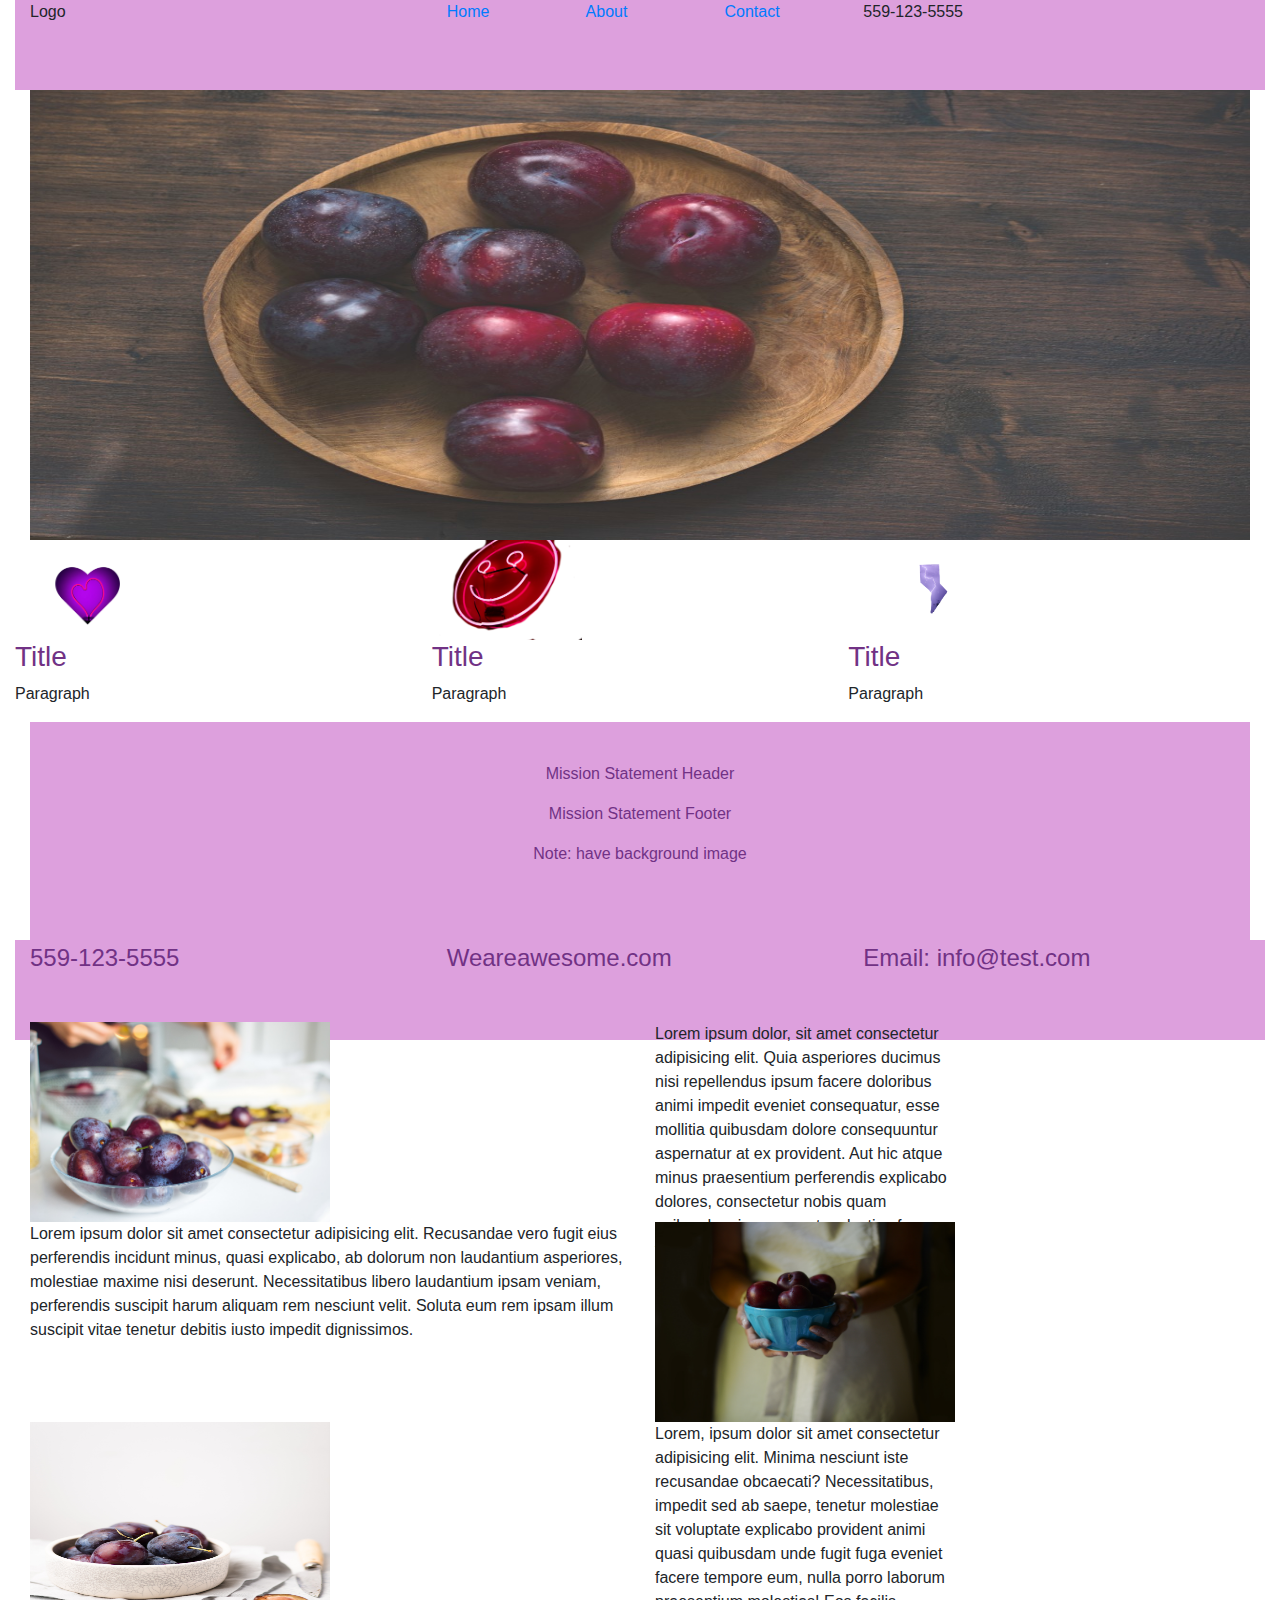
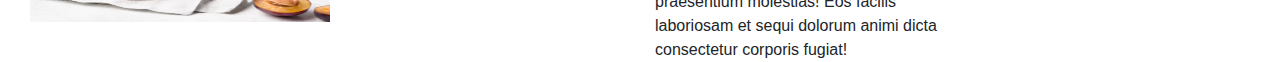
==== htmlcsschall.html @ 888c224a "added html and css content" ====
<!DOCTYPE html>
<html lang="en">
<head>
    <meta charset="UTF-8">
    <meta name="viewport" content="width=device-width, initial-scale=1.0">
    <meta http-equiv="X-UA-Compatible" content="ie=edge">
    <link rel="icon" href="img/plumfavicon.jpg" type="image/gif" sizes="16x16">
    <link rel="stylesheet" href="https://stackpath.bootstrapcdn.com/bootstrap/4.3.1/css/bootstrap.min.css" integrity="sha384-ggOyR0iXCbMQv3Xipma34MD+dH/1fQ784/j6cY/iJTQUOhcWr7x9JvoRxT2MZw1T" crossorigin="anonymous">
    <link rel="stylesheet" href="css/htmlcsschall.css">
    <title>PMPCHALLS</title>
</head>
<body>
    <div class="container-fluid">
        <nav class="container-fluid">
            <div class="row">
                <div class="col">
                    <p>Logo</p>
                </div>
                <div class="col">
                    <div class="row">
                        <div class="col"><a href="index.html">Home</a></div>
                        <div class="col"><a href="#">About</a></div>
                        <div class="col"><a href="#">Contact</a></div>
                    </div>
                </div>
                <div class="col">
                    <p class="contact_num">559-123-5555</p>
                </div>
            </div>
        </nav>
        <!-- End Nav -->
        <div class="container-fluid">
            <header class="row">
                <div class="col">
                    <img class="hero"src="img/plumhero.jpg" alt="plums in a bowl">
                </div>
            </header>
        </div>
        <!-- End Header -->
        <main class="container-fluid">
            <section class="row">
                <div class="col">
                    <div class="row">
                        <img class="icon"src="img/plumheart.png" alt="heart">
                    </div>
                    <div class="row">
                        <h3>Title</h3>
                    </div>
                    <div class="row">
                        <p>Paragraph</p>
                    </div>
                </div>
                <div class="col">
                        <div class="row">
                                <img class="icon"src="img/plumsmile.png" alt="smiley face">
                            </div>
                            <div class="row">
                                <h3>Title</h3>
                            </div>
                            <div class="row">
                                <p>Paragraph</p>
                            </div>
                </div>
                <div class="col">
                        <div class="row">
                                <img class="icon"src="img/plumlightning.png" alt="lightning bolt">
                            </div>
                            <div class="row">
                                <h3>Title</h3>
                            </div>
                            <div class="row">
                                <p>Paragraph</p>
                            </div>
                </div>
            </section>
            <!-- End first section -->
            <section class="container-fluid mission">
                <div class="col miss">
                        <p class=" row mission_statement">Mission Statement Header</p>
                        <p  class=" row mission_statement">Mission Statement Footer</p>
                        <p class=" row mission_statement">Note: have background image</p>
                </div>
            </section>

            <!-- end second section -->
            <section class="contianer details">
                <div class="row">
                    <div class="col">
                        <div class="box">
                            <img class="products"src="img/clearbowl.jpg" alt="plum in a bowl">
                        </div>
                    </div>
                    <div class="col">
                        <div class="box2">
                            <p>Lorem ipsum dolor, sit amet consectetur adipisicing elit. Quia asperiores ducimus nisi repellendus ipsum facere doloribus animi impedit eveniet consequatur, esse mollitia quibusdam dolore consequuntur aspernatur at ex provident. Aut hic atque minus praesentium perferendis explicabo dolores, consectetur nobis quam quibusdam ipsam amet molestias facere tempora vero ducimus exercitationem id?</p>
                        </div>
                    </div>
                </div>
                <div class="row">
                    <div class="col">
                        <div class="box">
                                <p>Lorem ipsum dolor sit amet consectetur adipisicing elit. Recusandae vero fugit eius perferendis incidunt minus, quasi explicabo, ab dolorum non laudantium asperiores, molestiae maxime nisi deserunt. Necessitatibus libero laudantium ipsam veniam, perferendis suscipit harum aliquam rem nesciunt velit. Soluta eum rem ipsam illum suscipit vitae tenetur debitis iusto impedit dignissimos.</p>
                        </div>
                    </div>
                    <div class="col">
                        <div class="box2">
                                <img class="products"src="img/bluebowl.jpg" alt="plum in a blue bowl">
                        </div>
                    </div>
                </div>
                <div class="row">
                        
                        <div class="col">
                            <div class="box">
                                <img class="products"src="img/plumbowl.jpg" alt="plum in a white bowl">
                            </div>
                        </div>
                        <div class="col">
                            <div class="box2">
                                <p>Lorem, ipsum dolor sit amet consectetur adipisicing elit. Minima nesciunt iste recusandae obcaecati? Necessitatibus, impedit sed ab saepe, tenetur molestiae sit voluptate explicabo provident animi quasi quibusdam unde fugit fuga eveniet facere tempore eum, nulla porro laborum praesentium molestias! Eos facilis laboriosam et sequi dolorum animi dicta consectetur corporis fugiat!</p>
                            </div>
                        </div>
                </div>
            </section>
            <!-- end third section -->
        </main>
        <!-- End main -->
        <footer class="container-fluid">
            <div class="row">
                <div class="col"><p class="footer_number">559-123-5555</p></div>
                <div class="col"><p class="website">Weareawesome.com</p></div>
                <div class="col"><p class="email">Email: info@test.com</p></div>
            </div>
        </footer>

        <!-- End footer -->
    </div>
 
    






    <script src="scripts.js"></script>
    <script src="https://code.jquery.com/jquery-3.3.1.slim.min.js" integrity="sha384-q8i/X+965DzO0rT7abK41JStQIAqVgRVzpbzo5smXKp4YfRvH+8abtTE1Pi6jizo" crossorigin="anonymous"></script>
    <script src="https://cdnjs.cloudflare.com/ajax/libs/popper.js/1.14.7/umd/popper.min.js" integrity="sha384-UO2eT0CpHqdSJQ6hJty5KVphtPhzWj9WO1clHTMGa3JDZwrnQq4sF86dIHNDz0W1" crossorigin="anonymous"></script>
    <script src="https://stackpath.bootstrapcdn.com/bootstrap/4.3.1/js/bootstrap.min.js" integrity="sha384-JjSmVgyd0p3pXB1rRibZUAYoIIy6OrQ6VrjIEaFf/nJGzIxFDsf4x0xIM+B07jRM" crossorigin="anonymous"></script> 
</body>
</html>
---- css/htmlcsschall.css ----
nav{
    height: 90px;
    background-color: plum;
}
.hero{
    height: 450px;
    width: 100%;
}
main{
    height: 400px;
}

.icon{
    height: 100px;
}
h3{
    color: #713285;
}
.products{
    height: 200px;
    width: 300px;
}
.box2{
    height: 200px;
    width: 300px;
}
.miss{
    margin-top: 20px;
}
.mission{
    background-color: plum;
    height: 300px;
    padding: 20px;
}
.mission_statement{
    color: #713285;
    display: flex;
    justify-content: center;
}





/* footer */

footer{
    background-color: plum;
    height: 100px;
}
.footer_number, .website, .email{
    color: #713285;
    font-size: 24px;
}
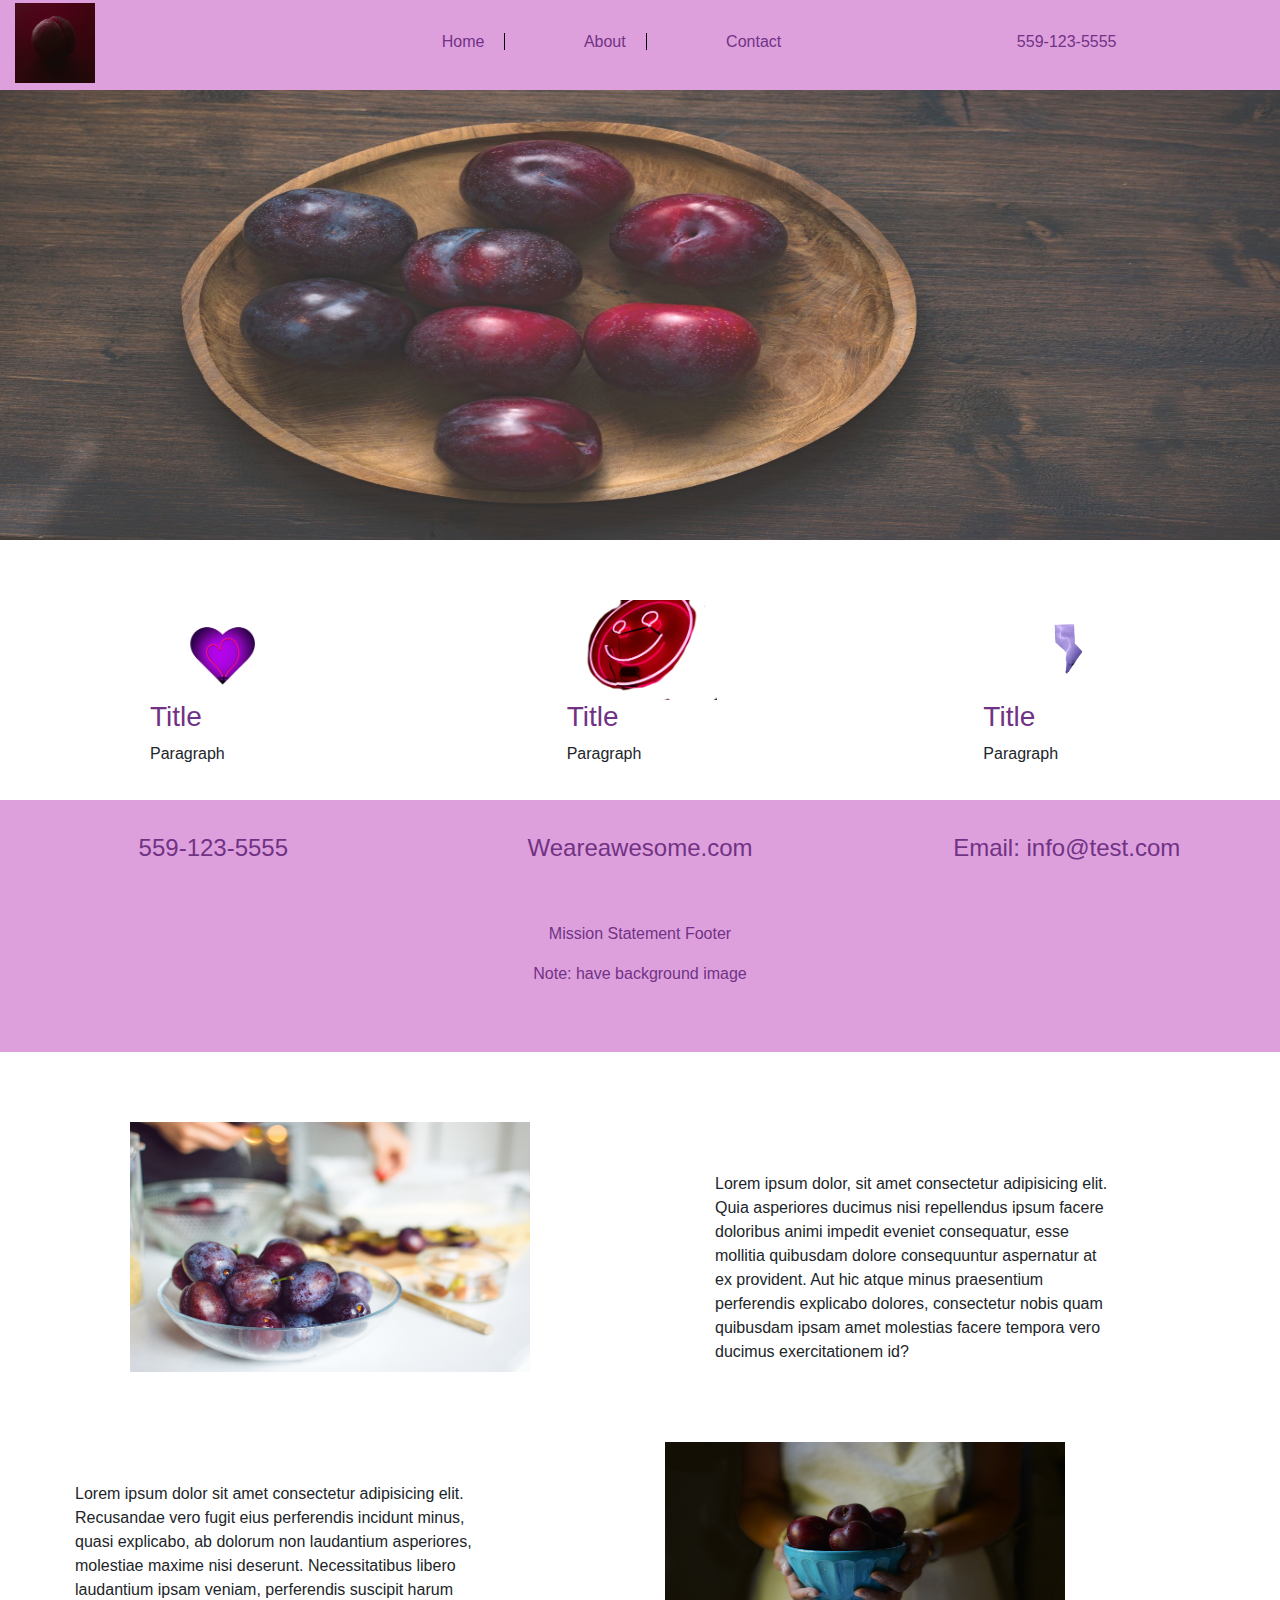
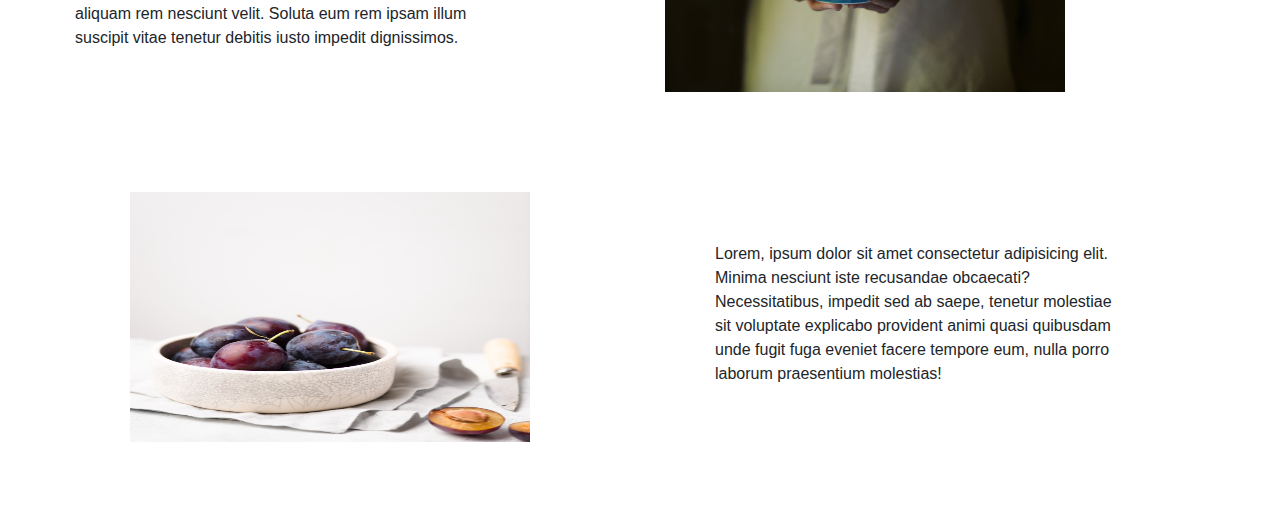
==== commit 502f9b8e: "finished html css" ====
--- a/htmlcsschall.html
+++ b/htmlcsschall.html
@@ -10,81 +10,84 @@
     <title>PMPCHALLS</title>
 </head>
 <body>
-    <div class="container-fluid">
         <nav class="container-fluid">
             <div class="row">
                 <div class="col">
-                    <p>Logo</p>
+                    <img class="logo"src="img/plumfavicon.jpg" alt="plum">
                 </div>
                 <div class="col">
-                    <div class="row">
-                        <div class="col"><a href="index.html">Home</a></div>
-                        <div class="col"><a href="#">About</a></div>
-                        <div class="col"><a href="#">Contact</a></div>
+                    <div class="row navigation">
+                        <div class="col"><a class="line" href="index.html">Home</a></div>
+                        <div class="col"><a class="line"  href="#">About</a></div>
+                        <div class="col"><a  href="#">Contact</a></div>
                     </div>
                 </div>
-                <div class="col">
-                    <p class="contact_num">559-123-5555</p>
+                <div class="col center">
+                    <p class="contact_num navigation">559-123-5555</p>
                 </div>
             </div>
         </nav>
         <!-- End Nav -->
-        <div class="container-fluid">
-            <header class="row">
+
+            <header class="row center">
                 <div class="col">
                     <img class="hero"src="img/plumhero.jpg" alt="plums in a bowl">
                 </div>
             </header>
-        </div>
+    
         <!-- End Header -->
         <main class="container-fluid">
-            <section class="row">
-                <div class="col">
-                    <div class="row">
-                        <img class="icon"src="img/plumheart.png" alt="heart">
-                    </div>
-                    <div class="row">
-                        <h3>Title</h3>
-                    </div>
-                    <div class="row">
-                        <p>Paragraph</p>
-                    </div>
-                </div>
-                <div class="col">
-                        <div class="row">
-                                <img class="icon"src="img/plumsmile.png" alt="smiley face">
+            <div class="container-fluid">
+                    <section class="row">
+                            <div class="col section">
+                                <div class="row">
+                                    <img class="icon"src="img/plumheart.png" alt="heart">
+                                </div>
+                                <div class="row">
+                                    <h3>Title</h3>
+                                </div>
+                                <div class="row">
+                                    <p>Paragraph</p>
+                                </div>
                             </div>
-                            <div class="row">
-                                <h3>Title</h3>
+                            <div class="col section">
+                                    <div class="row">
+                                            <img class="icon"src="img/plumsmile.png" alt="smiley face">
+                                        </div>
+                                        <div class="row">
+                                            <h3>Title</h3>
+                                        </div>
+                                        <div class="row">
+                                            <p>Paragraph</p>
+                                        </div>
                             </div>
-                            <div class="row">
-                                <p>Paragraph</p>
+                            <div class="col section">
+                                    <div class="row">
+                                            <img class="icon"src="img/plumlightning.png" alt="lightning bolt">
+                                        </div>
+                                        <div class="row">
+                                            <h3>Title</h3>
+                                        </div>
+                                        <div class="row">
+                                            <p>Paragraph</p>
+                                        </div>
                             </div>
-                </div>
-                <div class="col">
-                        <div class="row">
-                                <img class="icon"src="img/plumlightning.png" alt="lightning bolt">
-                            </div>
-                            <div class="row">
-                                <h3>Title</h3>
-                            </div>
-                            <div class="row">
-                                <p>Paragraph</p>
-                            </div>
-                </div>
-            </section>
+                        </section>
+            </div>
             <!-- End first section -->
-            <section class="container-fluid mission">
-                <div class="col miss">
-                        <p class=" row mission_statement">Mission Statement Header</p>
-                        <p  class=" row mission_statement">Mission Statement Footer</p>
-                        <p class=" row mission_statement">Note: have background image</p>
-                </div>
-            </section>
+            
+                <section class="row">
+                        <div class="col miss">
+                                <p class=" row mission_statement">Mission Statement Header</p>
+                                <p  class=" row mission_statement">Mission Statement Footer</p>
+                                <p class=" row mission_statement">Note: have background image</p>
+                        </div>
+                </section>
+        
 
             <!-- end second section -->
-            <section class="contianer details">
-                <div class="row">
+            <section class="contianer">
+                <div class="row info">
                     <div class="col">
                         <div class="box">
                             <img class="products"src="img/clearbowl.jpg" alt="plum in a bowl">
@@ -92,14 +95,14 @@
                     </div>
                     <div class="col">
                         <div class="box2">
-                            <p>Lorem ipsum dolor, sit amet consectetur adipisicing elit. Quia asperiores ducimus nisi repellendus ipsum facere doloribus animi impedit eveniet consequatur, esse mollitia quibusdam dolore consequuntur aspernatur at ex provident. Aut hic atque minus praesentium perferendis explicabo dolores, consectetur nobis quam quibusdam ipsam amet molestias facere tempora vero ducimus exercitationem id?</p>
+                            <p class="paragraph">Lorem ipsum dolor, sit amet consectetur adipisicing elit. Quia asperiores ducimus nisi repellendus ipsum facere doloribus animi impedit eveniet consequatur, esse mollitia quibusdam dolore consequuntur aspernatur at ex provident. Aut hic atque minus praesentium perferendis explicabo dolores, consectetur nobis quam quibusdam ipsam amet molestias facere tempora vero ducimus exercitationem id?</p>
                         </div>
                     </div>
                 </div>
                 <div class="row">
                     <div class="col">
-                        <div class="box">
-                                <p>Lorem ipsum dolor sit amet consectetur adipisicing elit. Recusandae vero fugit eius perferendis incidunt minus, quasi explicabo, ab dolorum non laudantium asperiores, molestiae maxime nisi deserunt. Necessitatibus libero laudantium ipsam veniam, perferendis suscipit harum aliquam rem nesciunt velit. Soluta eum rem ipsam illum suscipit vitae tenetur debitis iusto impedit dignissimos.</p>
+                        <div class="box2">
+                                <p class="paragraph">Lorem ipsum dolor sit amet consectetur adipisicing elit. Recusandae vero fugit eius perferendis incidunt minus, quasi explicabo, ab dolorum non laudantium asperiores, molestiae maxime nisi deserunt. Necessitatibus libero laudantium ipsam veniam, perferendis suscipit harum aliquam rem nesciunt velit. Soluta eum rem ipsam illum suscipit vitae tenetur debitis iusto impedit dignissimos.</p>
                         </div>
                     </div>
                     <div class="col">
@@ -108,7 +111,7 @@
                         </div>
                     </div>
                 </div>
-                <div class="row">
+                <div class="row info">
                         
                         <div class="col">
                             <div class="box">
@@ -117,7 +120,7 @@
                         </div>
                         <div class="col">
                             <div class="box2">
-                                <p>Lorem, ipsum dolor sit amet consectetur adipisicing elit. Minima nesciunt iste recusandae obcaecati? Necessitatibus, impedit sed ab saepe, tenetur molestiae sit voluptate explicabo provident animi quasi quibusdam unde fugit fuga eveniet facere tempore eum, nulla porro laborum praesentium molestias! Eos facilis laboriosam et sequi dolorum animi dicta consectetur corporis fugiat!</p>
+                                <p class="paragraph">Lorem, ipsum dolor sit amet consectetur adipisicing elit. Minima nesciunt iste recusandae obcaecati? Necessitatibus, impedit sed ab saepe, tenetur molestiae sit voluptate explicabo provident animi quasi quibusdam unde fugit fuga eveniet facere tempore eum, nulla porro laborum praesentium molestias! </p>
                             </div>
                         </div>
                 </div>
@@ -134,7 +137,6 @@
         </footer>
 
         <!-- End footer -->
-    </div>
  
     
 
--- a/css/htmlcsschall.css
+++ b/css/htmlcsschall.css
@@ -1,13 +1,34 @@
 nav{
     height: 90px;
     background-color: plum;
+}
+.logo{
+    height: 80px;
+    width: 80px;
+    margin-top: 3px;
+}
+.navigation{
+    margin-top: 30px;
+}
+.line{
+    border-right: 1px solid black;
+    padding-right: 20px;
+
+}
+a, .contact_num{
+    color: #713285;
 }
 .hero{
     height: 450px;
     width: 100%;
 }
 main{
-    height: 400px;
+    margin: 10px;
+}
+.section{
+    padding: 50px;
+    margin-left: 100px;
+
 }
 
 .icon{
@@ -17,28 +38,40 @@
     color: #713285;
 }
 .products{
-    height: 200px;
-    width: 300px;
+    height: 250px;
+    width: 400px;
+    margin: 0px;
 }
 .box2{
-    height: 200px;
-    width: 300px;
+    height: 250px;
+    width: 400px;
+    margin: 10px;
 }
 .miss{
+    height: 200px;
     margin-top: 20px;
-}
-.mission{
+    margin-bottom: 20px;
     background-color: plum;
-    height: 300px;
-    padding: 20px;
+    padding: 30px;
 }
 .mission_statement{
     color: #713285;
     display: flex;
     justify-content: center;
 }
+.info{
+    margin-top: 50px;
+    margin-left: 100px;
+    margin-right: 100px;
+}
 
-
+.center{
+    text-align: center;
+}
+.paragraph{
+    margin: 50px;
+    width: 400px;
+}
 
 
 
@@ -47,8 +80,16 @@
 footer{
     background-color: plum;
     height: 100px;
+    margin-top: 30px;
+    position: fixed;
+    left: 0;
+    bottom: 0;
+    width: 100%;
+    text-align: center;
+      
 }
 .footer_number, .website, .email{
     color: #713285;
     font-size: 24px;
+    margin-top: 30px;
 }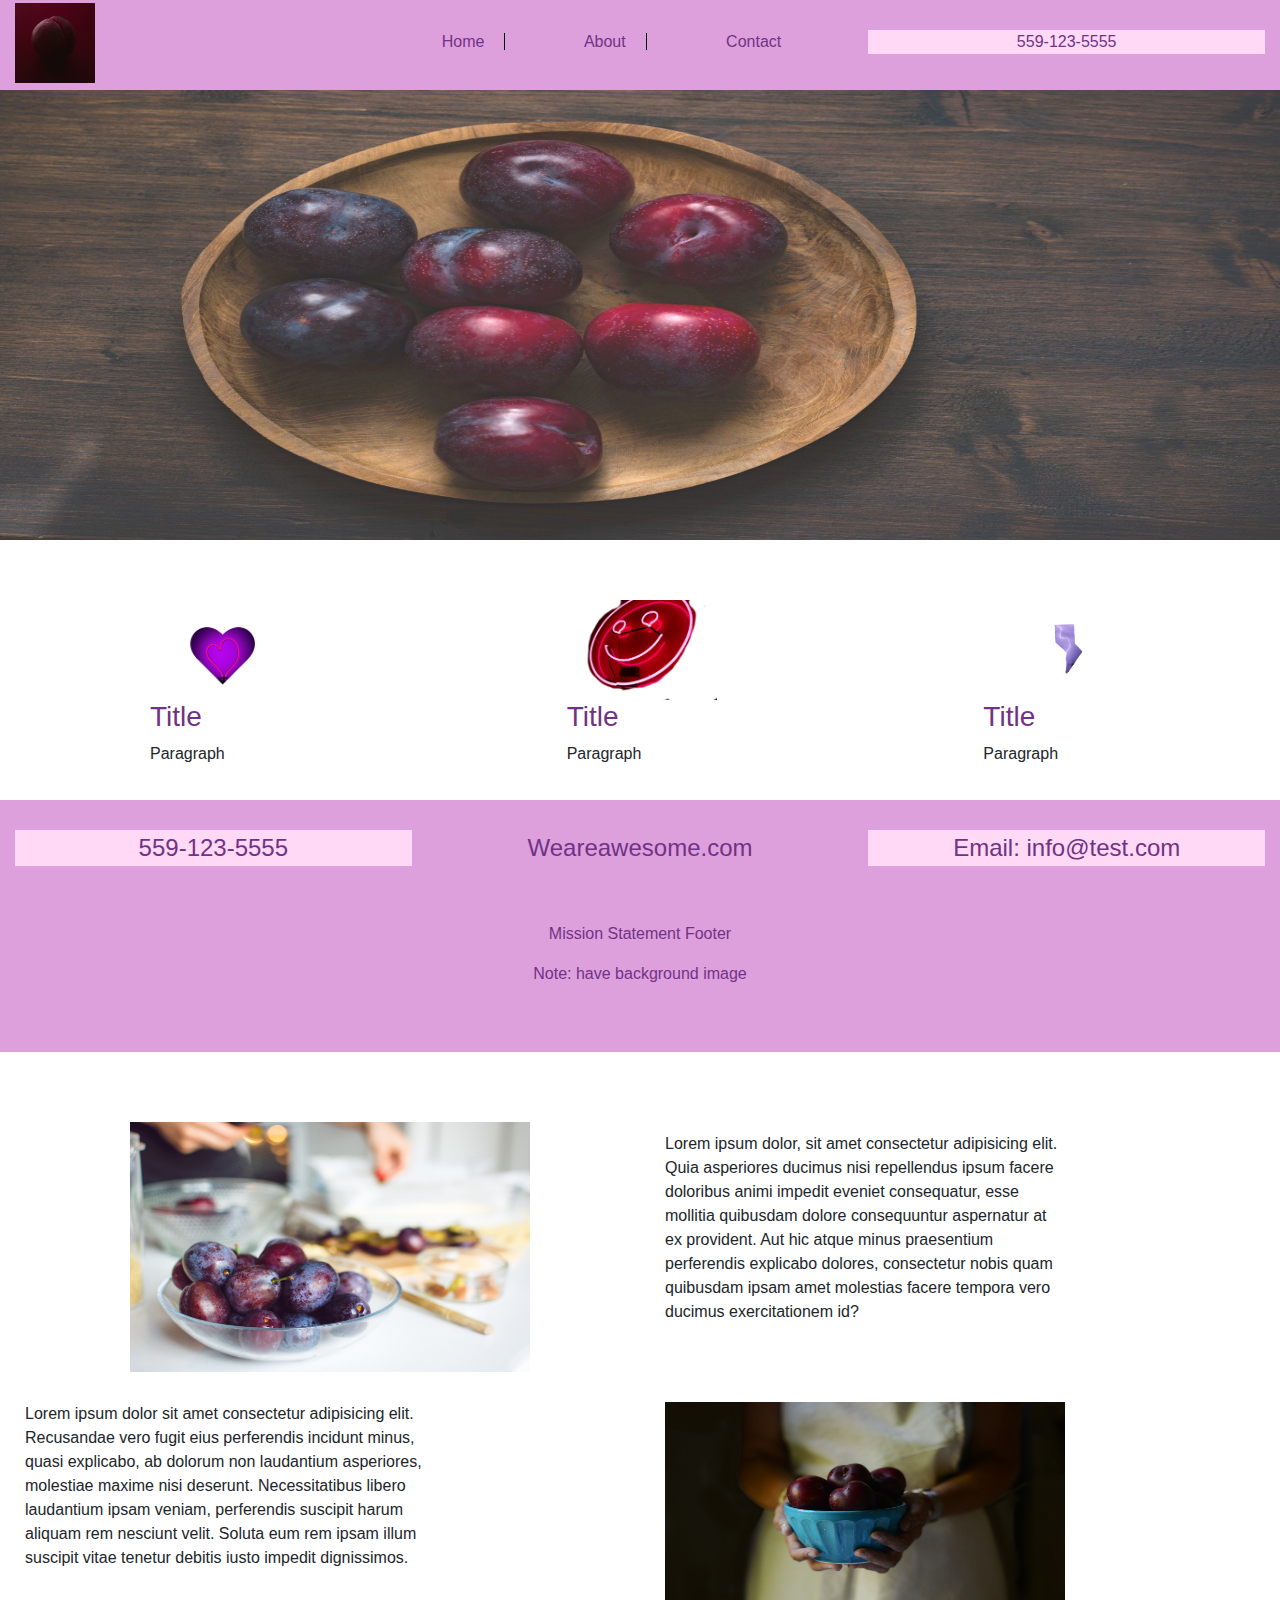
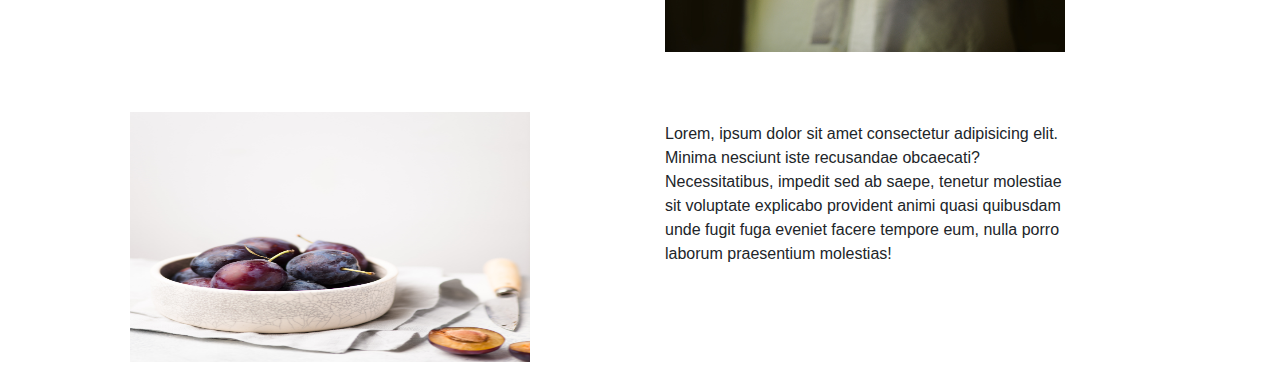
==== commit 1cc57582: "done" ====
--- a/htmlcsschall.html
+++ b/htmlcsschall.html
@@ -89,14 +89,14 @@
             <section class="contianer">
                 <div class="row info">
                     <div class="col">
-                        <div class="box">
+                
                             <img class="products"src="img/clearbowl.jpg" alt="plum in a bowl">
-                        </div>
+                
                     </div>
                     <div class="col">
-                        <div class="box2">
-                            <p class="paragraph">Lorem ipsum dolor, sit amet consectetur adipisicing elit. Quia asperiores ducimus nisi repellendus ipsum facere doloribus animi impedit eveniet consequatur, esse mollitia quibusdam dolore consequuntur aspernatur at ex provident. Aut hic atque minus praesentium perferendis explicabo dolores, consectetur nobis quam quibusdam ipsam amet molestias facere tempora vero ducimus exercitationem id?</p>
-                        </div>
+                       
+                            <p class=" box2 paragraph">Lorem ipsum dolor, sit amet consectetur adipisicing elit. Quia asperiores ducimus nisi repellendus ipsum facere doloribus animi impedit eveniet consequatur, esse mollitia quibusdam dolore consequuntur aspernatur at ex provident. Aut hic atque minus praesentium perferendis explicabo dolores, consectetur nobis quam quibusdam ipsam amet molestias facere tempora vero ducimus exercitationem id?</p>
+                       
                     </div>
                 </div>
                 <div class="row">
@@ -114,9 +114,9 @@
                 <div class="row info">
                         
                         <div class="col">
-                            <div class="box">
+                            
                                 <img class="products"src="img/plumbowl.jpg" alt="plum in a white bowl">
-                            </div>
+                            
                         </div>
                         <div class="col">
                             <div class="box2">
--- a/css/htmlcsschall.css
+++ b/css/htmlcsschall.css
@@ -17,6 +17,9 @@
 }
 a, .contact_num{
     color: #713285;
+}
+.contact_num{
+    background-color: #FFD9F5;
 }
 .hero{
     height: 450px;
@@ -68,10 +71,7 @@
 .center{
     text-align: center;
 }
-.paragraph{
-    margin: 50px;
-    width: 400px;
-}
+
 
 
 
@@ -92,4 +92,7 @@
     color: #713285;
     font-size: 24px;
     margin-top: 30px;
+}
+.email, .footer_number{
+    background-color: #FFD9F5;
 }